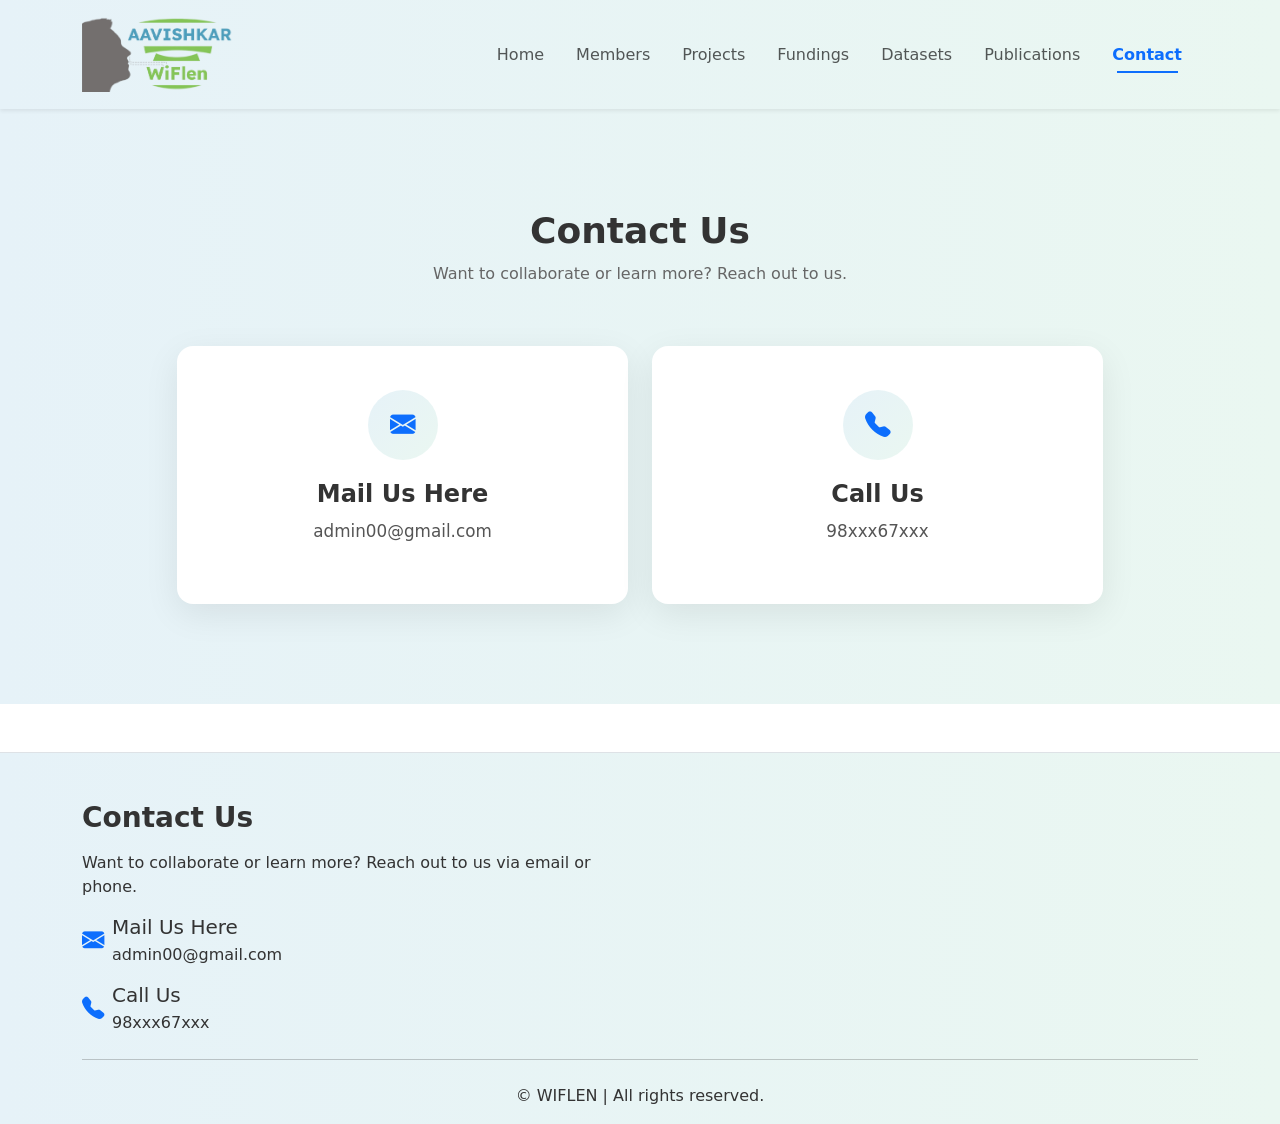
==== contact.html @ 52e533d9 "Added new pages and updated styles" ====
<!DOCTYPE html>
<html lang="en">
<head>
    <meta charset="UTF-8">
    <meta name="viewport" content="width=device-width, initial-scale=1.0">
    <title>WIFLEN – Contact</title>
    <meta name="description" content="Get in touch with the WIFLEN research team for collaboration and inquiries.">
    <link href="https://cdn.jsdelivr.net/npm/bootstrap@5.3.2/dist/css/bootstrap.min.css" rel="stylesheet">
    <link rel="stylesheet" href="https://cdn.jsdelivr.net/npm/bootstrap-icons@1.11.1/font/bootstrap-icons.css">
    <link rel="stylesheet" href="style.css">
</head>
<body class="d-flex flex-column min-vh-100">

    <!-- ========== NAVBAR ========== -->
    <nav class="navbar navbar-expand-lg navbar-light shadow-sm sticky-top">
      <div class="container">
        <a class="navbar-brand d-flex align-items-center" href="index.html">
          <img src="images/company_logo.png" alt="WIFLEN Logo" class="nav-logo">
        </a>

        <button class="navbar-toggler" type="button"
                data-bs-toggle="collapse"
                data-bs-target="#navbarNav">
          <span class="navbar-toggler-icon"></span>
        </button>

        <div class="collapse navbar-collapse" id="navbarNav">
          <ul class="navbar-nav ms-auto">
            <li class="nav-item">
              <a class="nav-link" href="index.html">Home</a>
            </li>
            <li class="nav-item">
              <a class="nav-link" href="members.html">Members</a>
            </li>
            <li class="nav-item">
              <a class="nav-link" href="projects.html">Projects</a>
            </li>
            <li class="nav-item">
              <a class="nav-link" href="fundings.html">Fundings</a>
            </li>
            <li class="nav-item">
              <a class="nav-link" href="datasets.html">Datasets</a>
            </li>
            <li class="nav-item">
              <a class="nav-link" href="publications.html">Publications</a>
            </li>
            <li class="nav-item">
              <a class="nav-link active" href="contact.html">Contact</a>
            </li>
          </ul>
        </div>
      </div>
    </nav>

    <!-- ========== MAIN CONTENT ========== -->
    <main class="flex-fill">

        <!-- CONTACT SECTION -->
        <section id="contact" class="contact-section">
          <div class="container">
            <div class="section-header">
              <h2>Contact Us</h2>
              <p>Want to collaborate or learn more? Reach out to us.</p>
            </div>

            <div class="row g-4 justify-content-center">

              <!-- Email Card -->
              <div class="col-md-5">
                <div class="contact-card">
                  <div class="contact-icon">
                    <i class="bi bi-envelope-fill"></i>
                  </div>
                  <h4>Mail Us Here</h4>
                  <p>admin00@gmail.com</p>
                </div>
              </div>

              <!-- Phone Card -->
              <div class="col-md-5">
                <div class="contact-card">
                  <div class="contact-icon">
                    <i class="bi bi-telephone-fill"></i>
                  </div>
                  <h4>Call Us</h4>
                  <p>98xxx67xxx</p>
                </div>
              </div>

            </div>
          </div>
        </section>

    </main>

    <!-- ========== FOOTER ========== -->
    <footer class="pt-5 pb-3 mt-5 border-top">
      <div class="container">
        <div class="row">
          <div class="col-md-6">
            <h3 class="fw-bold mb-3">Contact Us</h3>
            <p>Want to collaborate or learn more? Reach out to us via email or phone.</p>

            <div class="d-flex align-items-center mb-3">
              <i class="bi bi-envelope-fill me-2"></i>
              <div>
                <h5 class="mb-1">Mail Us Here</h5>
                <p class="mb-0">admin00@gmail.com</p>
              </div>
            </div>

            <div class="d-flex align-items-center">
              <i class="bi bi-telephone-fill me-2"></i>
              <div>
                <h5 class="mb-1">Call Us</h5>
                <p class="mb-0">98xxx67xxx</p>
              </div>
            </div>
          </div>
        </div>

        <hr class="my-4">
        <div class="text-center">
          <p class="mb-0">&copy; WIFLEN | All rights reserved.</p>
        </div>
      </div>
    </footer>

    <script src="https://cdn.jsdelivr.net/npm/bootstrap@5.3.2/dist/js/bootstrap.bundle.min.js"></script>
</body>
</html>
---- style.css ----
/* ================================
   GLOBAL & UTILITIES
================================ */

html {
    scroll-behavior: smooth;
}

body {
    font-family: 'Segoe UI', system-ui, -apple-system, sans-serif;
    color: #333;
}

/* ================================
   NAVBAR
================================ */

.nav-logo {
    height: 75px;
    width: auto;
    object-fit: contain;
}

.navbar {
    background: linear-gradient(to right, #E6F2F8, #EAF7F1);
    background-color: #ffffff;
    box-shadow: 0 2px 12px rgba(0,0,0,0.07);
    padding-top: 12px;
    padding-bottom: 12px;
    transition: box-shadow 0.3s ease;
}

.navbar .nav-link {
    position: relative;
    font-weight: 500;
    padding: 8px 16px !important;
    transition: color 0.3s ease;
}

.navbar .nav-link::after {
    content: '';
    position: absolute;
    bottom: 2px;
    left: 50%;
    width: 0;
    height: 2px;
    background: #0d6efd;
    transition: width 0.35s cubic-bezier(0.25, 0.8, 0.25, 1), left 0.35s cubic-bezier(0.25, 0.8, 0.25, 1);
}

.navbar .nav-link:hover::after,
.navbar .nav-link.active::after {
    width: 60%;
    left: 20%;
}

.navbar .nav-link.active {
    color: #0d6efd !important;
    font-weight: 600;
}

/* ================================
   FOOTER
================================ */

footer {
    background: linear-gradient(to right, #E6F2F8, #EAF7F1);
}

footer h3,
footer h5 {
    transition: color 0.3s ease;
}

footer .bi {
    font-size: 1.4rem;
    color: #0d6efd;
}

/* ================================
   SECTION DEFAULTS
================================ */

section {
    background: linear-gradient(to right, #E6F2F8, #EAF7F1);
}

/* ================================
   HERO SECTION
================================ */

.hero-section {
    padding: 100px 0 60px;
}

.hero-section h1 {
    letter-spacing: -0.5px;
}

.hero-subtitle {
    font-size: 1.15rem;
    color: #666;
    max-width: 600px;
    margin: 0 auto;
}

/* ================================
   ABOUT SECTION
================================ */

.about-section {
    background: #f8f9fa;
    padding: 100px 0;
}

.section-title {
    font-weight: 700;
    font-size: 36px;
}

.about-heading {
    font-weight: 700;
    font-size: 36px;
    margin-bottom: 24px;
}

.about-text {
    font-size: 18px;
    line-height: 1.9;
    color: #555;
}

.about-text span {
    color: #0d6efd;
    font-weight: 600;
}

/* Video Card */

.video-card {
    background: white;
    padding: 18px;
    border-radius: 14px;
    box-shadow: 0 10px 35px rgba(0,0,0,0.08);
    transition: transform 0.35s cubic-bezier(0.25, 0.8, 0.25, 1),
                box-shadow 0.35s cubic-bezier(0.25, 0.8, 0.25, 1);
}

.video-card:hover {
    transform: translateY(-4px);
    box-shadow: 0 16px 45px rgba(0,0,0,0.12);
}

.video-card video {
    width: 100%;
    border-radius: 10px;
}

#about {
    margin-top: 0;
}

/* ================================
   TEAM / CORE MEMBERS SECTION
================================ */

#core-and-students {
    padding: 100px 0;
    background: #f8f9fa;
    text-align: center;
}

#core-and-students h2 {
    font-weight: 700;
    font-size: 34px;
    margin-bottom: 10px;
}

#core-and-students p {
    color: #666;
    margin-bottom: 40px;
}

/* Team Card */

.team-card {
    background: #fff;
    border-radius: 14px;
    padding: 30px 24px;
    box-shadow: 0 8px 28px rgba(0,0,0,0.08);
    transition: transform 0.35s cubic-bezier(0.25, 0.8, 0.25, 1),
                box-shadow 0.35s cubic-bezier(0.25, 0.8, 0.25, 1);
}

.team-card:hover {
    transform: translateY(-10px);
    box-shadow: 0 18px 50px rgba(0,0,0,0.14);
}

.team-img img {
    width: 120px;
    height: 120px;
    object-fit: cover;
    border-radius: 50%;
    margin-bottom: 18px;
    border: 4px solid #0d6efd;
    transition: border-color 0.3s ease, transform 0.3s ease;
}

.team-card:hover .team-img img {
    transform: scale(1.05);
}

.team-details h3 {
    font-size: 20px;
    font-weight: 600;
}

.team-details p {
    color: #777;
}

/* ================================
   STUDENTS SECTION
================================ */

#students-heading {
    margin-top: 80px;
    font-weight: 700;
    font-size: 34px;
}

/* Student Card */

.student-card {
    background: #fff;
    border-radius: 14px;
    padding: 30px;
    box-shadow: 0 8px 28px rgba(0,0,0,0.08);
    transition: transform 0.35s cubic-bezier(0.25, 0.8, 0.25, 1),
                box-shadow 0.35s cubic-bezier(0.25, 0.8, 0.25, 1);
}

.student-card:hover {
    transform: translateY(-10px);
    box-shadow: 0 18px 50px rgba(0,0,0,0.14);
}

.student-img img {
    width: 110px;
    height: 110px;
    object-fit: cover;
    border-radius: 50%;
    margin-bottom: 18px;
    border: 4px solid #0d6efd;
    transition: transform 0.3s ease;
}

.student-card:hover .student-img img {
    transform: scale(1.05);
}

.student-details h3 {
    font-size: 18px;
    font-weight: 600;
}

.student-details p {
    color: #666;
}

/* LinkedIn Logo */

.student-logo {
    width: 18px;
    margin-left: 5px;
    transition: opacity 0.3s ease;
}

.student-logo:hover {
    opacity: 0.7;
}

/* ================================
   PUBLICATIONS SECTION
================================ */

#publications {
    padding: 100px 0;
    background: #f8f9fa;
}

.section-subtitle {
    color: #666;
    margin-bottom: 50px;
}

/* Publication List */

.publication-list {
    max-width: 900px;
    margin: auto;
    display: flex;
    flex-direction: column;
    gap: 28px;
}

/* Publication Card */

.publication-card {
    background: white;
    padding: 32px 36px;
    border-radius: 14px;
    box-shadow: 0 10px 30px rgba(0,0,0,0.08);
    border-left: 4px solid #0d6efd;
    transition: transform 0.35s cubic-bezier(0.25, 0.8, 0.25, 1),
                box-shadow 0.35s cubic-bezier(0.25, 0.8, 0.25, 1);
}

.publication-card:hover {
    transform: translateY(-6px);
    box-shadow: 0 18px 45px rgba(0,0,0,0.14);
}

.publication-card h4 {
    font-size: 20px;
    font-weight: 600;
    margin-bottom: 12px;
}

.paper-number {
    color: #0d6efd;
    margin-right: 6px;
}

/* Journal */

.journal {
    color: #555;
    margin-bottom: 12px;
}

/* Status */

.status {
    font-weight: 600;
}

.status img {
    width: 18px;
    margin-left: 6px;
}

.status.accepted {
    color: green;
}

/* ================================
   PROJECTS SECTION
================================ */

#projects-section {
    padding: 100px 0;
    background: #ffffff;
}

/* Section Header */

.section-header {
    text-align: center;
    margin-bottom: 60px;
}

.section-header h2 {
    font-size: 36px;
    font-weight: 700;
}

.section-header p {
    color: #666;
    margin-top: 10px;
}

/* Projects Grid */

.projects-grid {
    display: flex;
    flex-direction: column;
    gap: 44px;
}

/* Project Card */

.project-card {
    display: flex;
    gap: 0;
    background: #f8f9fa;
    border-radius: 16px;
    overflow: hidden;
    box-shadow: 0 10px 30px rgba(0,0,0,0.08);
    transition: transform 0.35s cubic-bezier(0.25, 0.8, 0.25, 1),
                box-shadow 0.35s cubic-bezier(0.25, 0.8, 0.25, 1);
}

.project-card:hover {
    transform: translateY(-8px);
    box-shadow: 0 20px 55px rgba(0,0,0,0.14);
}

/* Project Image */

.project-img {
    flex: 0 0 320px;
    overflow: hidden;
}

.project-img img {
    width: 100%;
    height: 100%;
    object-fit: cover;
    transition: transform 0.5s ease;
}

.project-card:hover .project-img img {
    transform: scale(1.06);
}

/* Project Content */

.project-content {
    padding: 36px;
}

.project-content h3 {
    font-size: 24px;
    font-weight: 700;
    margin-bottom: 12px;
}

.project-content p {
    color: #555;
    line-height: 1.8;
}

/* Project Info */

.project-info {
    display: flex;
    align-items: center;
    gap: 12px;
    margin-bottom: 12px;
}

/* Category Badge */

.category-badge {
    background: #0d6efd;
    color: white;
    font-size: 12px;
    padding: 5px 12px;
    border-radius: 6px;
    font-weight: 600;
    letter-spacing: 0.3px;
}

.author {
    font-size: 14px;
    color: #666;
}

/* Responsive */

@media (max-width: 768px) {
    .project-card {
        flex-direction: column;
    }

    .project-img {
        flex: none;
        height: 220px;
    }
}

/* ================================
   FUNDING SECTION
================================ */

#fundings {
    padding: 100px 0;
    background: #f8f9fa;
}

#fundings .section-header {
    text-align: center;
    margin-bottom: 50px;
}

#fundings h2 {
    font-size: 36px;
    font-weight: 700;
}

#fundings p {
    color: #666;
}

/* Funding Grid */

.funding-grid {
    display: grid;
    grid-template-columns: repeat(auto-fit, minmax(320px, 1fr));
    gap: 32px;
}

/* Funding Card */

.funding-card {
    background: white;
    padding: 36px;
    border-radius: 14px;
    box-shadow: 0 10px 30px rgba(0,0,0,0.08);
    transition: transform 0.35s cubic-bezier(0.25, 0.8, 0.25, 1),
                box-shadow 0.35s cubic-bezier(0.25, 0.8, 0.25, 1);
}

.funding-card:hover {
    transform: translateY(-8px);
    box-shadow: 0 20px 50px rgba(0,0,0,0.14);
}

.funding-card h3 {
    font-size: 22px;
    font-weight: 700;
    margin-bottom: 14px;
}

.funding-card p {
    line-height: 1.8;
}

/* Fund Button */

.fund-btn {
    display: inline-block;
    margin-top: 18px;
    padding: 10px 20px;
    background: #0d6efd;
    color: white;
    text-decoration: none;
    border-radius: 8px;
    font-size: 14px;
    font-weight: 500;
    transition: background 0.3s ease, transform 0.25s ease, box-shadow 0.3s ease;
}

.fund-btn:hover {
    background: #0b5ed7;
    color: white;
    transform: translateY(-2px);
    box-shadow: 0 6px 18px rgba(13, 110, 253, 0.3);
}

/* ================================
   DATASETS SECTION
================================ */

#datasets {
    padding: 100px 0;
    background: #ffffff;
}

#datasets .section-header {
    text-align: center;
    margin-bottom: 50px;
}

#datasets h2 {
    font-size: 36px;
    font-weight: 700;
}

#datasets p {
    color: #666;
}

/* Dataset Grid */

.dataset-grid {
    display: grid;
    grid-template-columns: 1fr 1fr;
    gap: 32px;
}

/* Dataset Card */

.dataset-card {
    background: #f8f9fa;
    padding: 36px;
    border-radius: 14px;
    box-shadow: 0 10px 30px rgba(0,0,0,0.08);
    transition: transform 0.35s cubic-bezier(0.25, 0.8, 0.25, 1),
                box-shadow 0.35s cubic-bezier(0.25, 0.8, 0.25, 1);
}

.dataset-card:hover {
    transform: translateY(-6px);
    box-shadow: 0 18px 45px rgba(0,0,0,0.12);
}

.dataset-card h3 {
    font-size: 22px;
    font-weight: 700;
    margin-bottom: 18px;
}

/* Dataset List */

.dataset-list {
    padding-left: 18px;
    margin-bottom: 18px;
}

.dataset-list li {
    margin-bottom: 8px;
}

/* Dataset Note */

.dataset-note {
    font-size: 14px;
    color: #777;
}

/* Responsive */

@media (max-width: 768px) {
    .dataset-grid {
        grid-template-columns: 1fr;
    }
}

/* ================================
   CONTACT PAGE SECTION
================================ */

.contact-section {
    padding: 100px 0;
}

.contact-card {
    background: #fff;
    border-radius: 16px;
    padding: 44px 36px;
    text-align: center;
    box-shadow: 0 10px 35px rgba(0,0,0,0.08);
    transition: transform 0.35s cubic-bezier(0.25, 0.8, 0.25, 1),
                box-shadow 0.35s cubic-bezier(0.25, 0.8, 0.25, 1);
}

.contact-card:hover {
    transform: translateY(-8px);
    box-shadow: 0 20px 55px rgba(0,0,0,0.14);
}

.contact-icon {
    width: 70px;
    height: 70px;
    background: linear-gradient(135deg, #E6F2F8, #EAF7F1);
    border-radius: 50%;
    display: flex;
    align-items: center;
    justify-content: center;
    margin: 0 auto 20px;
    transition: transform 0.3s ease;
}

.contact-card:hover .contact-icon {
    transform: scale(1.1);
}

.contact-icon .bi {
    font-size: 1.6rem;
    color: #0d6efd;
}

.contact-card h4 {
    font-weight: 700;
    margin-bottom: 10px;
}

.contact-card p {
    color: #555;
    font-size: 1.05rem;
}

/* ================================
   LEGACY PUBLICATION STYLES
   (kept for backward compat)
================================ */

.pub-container {
    max-width: 1000px;
    margin: auto;
}

.pub-title {
    text-align: center;
    font-weight: 700;
    font-size: 32px;
    margin-bottom: 50px;
}

.publication-grid {
    display: grid;
    grid-template-columns: 1fr;
    gap: 20px;
}

.publication-item {
    background: white;
    padding: 28px;
    border-radius: 12px;
    box-shadow: 0 8px 24px rgba(0,0,0,0.08);
}

.paper-title {
    font-weight: 600;
}

.pub-journal {
    color: #555;
}

.pub-status {
    margin-top: 10px;
}

.pub-status strong {
    color: green;
}
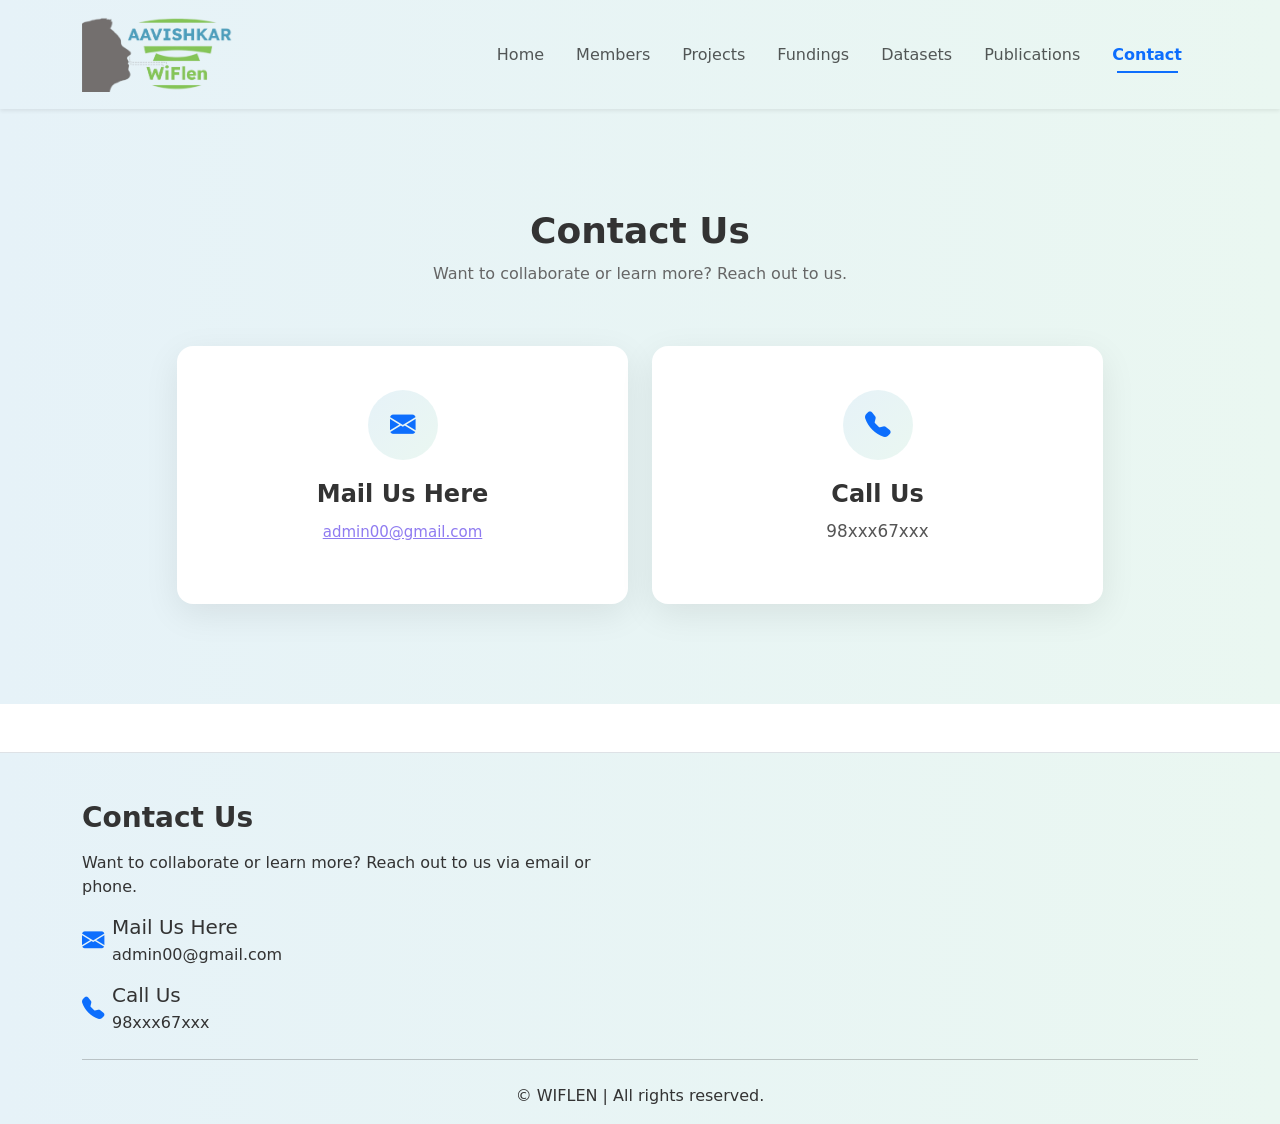
==== commit 4710a9ab: "added Approval Letter_SeedFunding.pdf" ====
--- a/contact.html
+++ b/contact.html
@@ -8,6 +8,7 @@
     <link href="https://cdn.jsdelivr.net/npm/bootstrap@5.3.2/dist/css/bootstrap.min.css" rel="stylesheet">
     <link rel="stylesheet" href="https://cdn.jsdelivr.net/npm/bootstrap-icons@1.11.1/font/bootstrap-icons.css">
     <link rel="stylesheet" href="style.css">
+    <script src="mail.js"></script>
 </head>
 <body class="d-flex flex-column min-vh-100">
 
@@ -72,7 +73,7 @@
                     <i class="bi bi-envelope-fill"></i>
                   </div>
                   <h4>Mail Us Here</h4>
-                  <p>admin00@gmail.com</p>
+                 <p> <a href="#" class="mail" onclick="mail()">admin00@gmail.com</a></p>
                 </div>
               </div>
 
--- a/style.css
+++ b/style.css
@@ -737,4 +737,37 @@
 
 .pub-status strong {
     color: green;
-}+}
+.know 
+        {    
+            font-style: ariel; 
+            text-align: center; 
+            padding: 5px; 
+            width: 100%; 
+            color: rgb(0, 0, 0); 
+            background-color: rgb(255, 255, 255); 
+            opacity: 0.6; 
+            font-size: 15px; 
+            cursor: pointer;; 
+        } 
+        .know:hover 
+        { 
+            opacity: 1; 
+        } 
+        .mail
+        {    
+            font-style: ariel; 
+            text-align: center; 
+            padding: 5px; 
+            width: 100%; 
+            color: rgb(69, 36, 232); 
+            background-color: #ffffff; 
+            opacity: 0.6; 
+            font-size: 15px; 
+            cursor: pointer;; 
+        } 
+        .mail:hover 
+        { 
+            opacity: 1; 
+        } 
+
